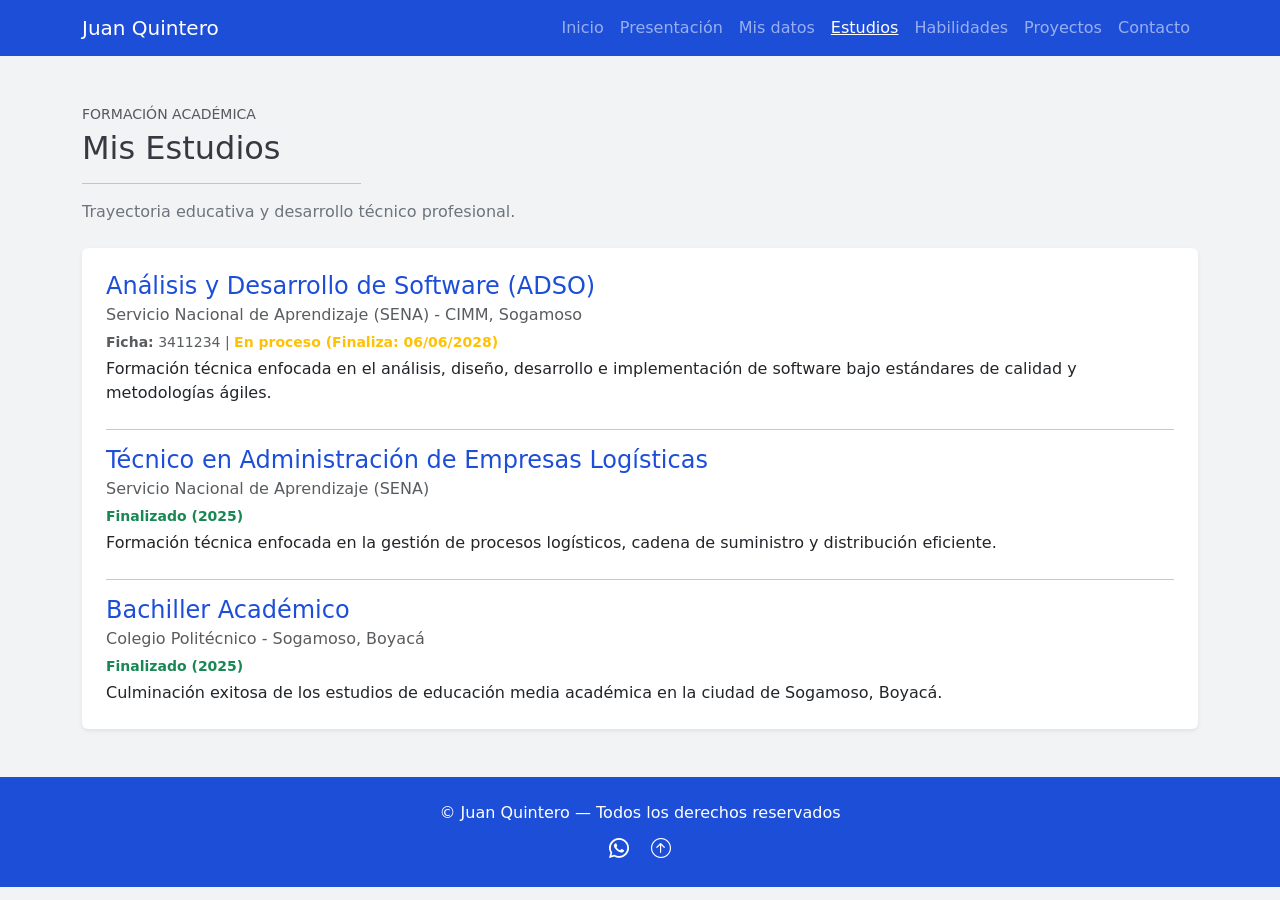
==== estudios.html @ cb3e7f13 "CV-Completo-Juan-Quintero-css git commit CV-Completo-Juan-Quintero-css" ====
<!DOCTYPE html> 
<html lang="es"> 
<head> 
  <meta charset="utf-8"> <!-- Configura la codificación para leer tildes y la letra Ñ -->
  <meta name="viewport" content="width=device-width, initial-scale=1.0"> <!-- Hace que la página sea adaptable a celulares y tablets -->
  <title>Estudios - Juan Quintero</title> <!-- Texto que aparece en la pestaña superior del navegador -->
  <link href="https://cdn.jsdelivr.net/npm/bootstrap@5.3.3/dist/css/bootstrap.min.css" rel="stylesheet"> <!-- Conecta los estilos modernos de Bootstrap -->
  <link href="https://cdn.jsdelivr.net/npm/bootstrap-icons@1.11.3/font/bootstrap-icons.min.css" rel="stylesheet"> <!-- Conecta la librería de íconos de Bootstrap -->
  <link rel="stylesheet" href="css/style-azul-gris.css">
</head> 
<body> 
  <nav class="navbar navbar-expand-lg navbar-dark bg-dark sticky-top"> <!-- Creamos una barra de navegacion oscura fijada en la parte de arriba  -->
    <div class="container"> <!-- Container los usamo para centrar y aliniar los elemntos de nuestra barra -->
      <a class="navbar-brand" href="index.html">Juan Quintero</a> <!-- nombre que lleva a la página de inicio -->
      <button class="navbar-toggler" type="button" data-bs-toggle="collapse" data-bs-target="#navMenu"> <!-- Botón desplegable para celulares -->
        <span class="navbar-toggler-icon"></span> <!-- Icono de las tres rayitas del botón móvil -->
      </button> <!-- Cierra el botón del menú -->
      <div class="collapse navbar-collapse" id="navMenu"> <!-- Agrupador colapsable de los enlaces del menú -->
        <ul class="navbar-nav ms-auto"> <!-- Lista de opciones del menú alineada a la derecha -->
          <li class="nav-item"><a class="nav-link" href="index.html">Inicio</a></li> <!-- Enlace a la página de inicio -->
          <li class="nav-item"><a class="nav-link" href="presentacion.html">Presentación</a></li> <!-- Enlace a la presentación -->
          <li class="nav-item"><a class="nav-link" href="datos-personales.html">Mis datos</a></li> <!-- Enlace a datos personales -->
          <li class="nav-item"><a class="nav-link active" href="estudios.html">Estudios</a></li> <!-- Enlace actual de estudios resaltado como activo -->
          <li class="nav-item"><a class="nav-link" href="habilidades.html">Habilidades</a></li> <!-- Enlace a habilidades -->
          <li class="nav-item"><a class="nav-link" href="proyectos.html">Proyectos</a></li> <!-- Enlace a proyectos -->
          <li class="nav-item"><a class="nav-link" href="contacto.html">Contacto</a></li> <!-- Enlace a contacto -->
        </ul> <!-- Cierra la lista de opciones -->
      </div> <!-- Cierra el contenedor colapsable -->
    </div> <!-- Cierra el contenedor de la barra -->
  </nav> <!-- Cierra la barra de navegación -->
  <main> <!-- Abre la sección principal con el contenido central -->
    <section class="container py-5"> <!-- Contenedor con espacio vertical superior e inferior -->
      <p class="text-uppercase text-muted small mb-1">Formación Académica</p> <!-- Pequeño texto superior en mayúsculas y gris -->
      <h2 class="mb-0">Mis Estudios</h2> <!-- Título principal de la sección -->
      <hr class="w-25 my-3"> <!-- Línea decorativa horizontal corta -->
      <p class="text-secondary mb-4">Trayectoria educativa y desarrollo técnico profesional.</p> <!-- Subtítulo descriptivo -->
      <div class="card shadow-sm border-0"> <!-- Tarjeta general que unifica toda la información de estudios -->
        <div class="card-body p-4"> <!-- Cuerpo interno de la tarjeta con espacio de relleno -->
          <!-- Análisis y Desarrollo de Software -->
          <h4 class="card-title text-primary">Análisis y Desarrollo de Software (ADSO)</h4> <!-- Título del programa técnico -->
          <h6 class="card-subtitle mb-2 text-muted">Servicio Nacional de Aprendizaje (SENA) - CIMM, Sogamoso</h6> <!-- Institución y sede -->
          <p class="text-muted small mb-1"><strong>Ficha:</strong> 3411234 | <span class="text-warning fw-bold">En proceso (Finaliza: 06/06/2028)</span></p> <!-- Detalles y estado -->
          <p class="card-text mb-4">Formación técnica enfocada en el análisis, diseño, desarrollo e implementación de software bajo estándares de calidad y metodologías ágiles.</p> <!-- Descripción -->
          <hr class="my-3"> <!-- Línea divisoria sencilla entre estudios -->
          <!-- Administración de Empresas Logísticas -->
          <h4 class="card-title text-primary">Técnico en Administración de Empresas Logísticas</h4> <!-- Título del programa técnico -->
          <h6 class="card-subtitle mb-2 text-muted">Servicio Nacional de Aprendizaje (SENA)</h6> <!-- Institución -->
          <p class="text-muted small mb-1"><span class="text-success fw-bold">Finalizado (2025)</span></p> <!-- Estado -->
          <p class="card-text mb-4">Formación técnica enfocada en la gestión de procesos logísticos, cadena de suministro y distribución eficiente.</p> <!-- Descripción -->
          <hr class="my-3"> <!-- Línea divisoria sencilla entre estudios -->
          <!-- Bachillerato -->
          <h4 class="card-title text-primary">Bachiller Académico</h4> <!-- Título del nivel educativo -->
          <h6 class="card-subtitle mb-2 text-muted">Colegio Politécnico - Sogamoso, Boyacá</h6> <!-- Colegio y ubicación -->
          <p class="text-muted small mb-1"><span class="text-success fw-bold">Finalizado (2025)</span></p> <!-- Estado y año -->
          <p class="card-text mb-0">Culminación exitosa de los estudios de educación media académica en la ciudad de Sogamoso, Boyacá.</p> <!-- Descripción -->
        </div> <!-- Cierra el cuerpo de la tarjeta general -->
      </div> <!-- Cierra la tarjeta general -->

    </section> <!-- Cierra la sección de estudios -->
  </main> <!-- Cierra el contenido principal -->

  <footer class="bg-dark text-white text-center py-4"> <!-- Pie de página oscuro, centrado y con espacio -->
    <div class="container"> <!-- Contenedor para alinear el texto del pie -->
      <p class="mb-2">&copy; Juan Quintero — Todos los derechos reservados</p> <!-- Texto de derechos de autor -->
      <a href="https://wa.me/573001234567" target="_blank" class="text-white fs-5"><i class="bi bi-whatsapp"></i></a> <!-- Enlace al ícono de WhatsApp -->
      <a href="#" class="text-white fs-5 ms-3" title="Volver arriba"><i class="bi bi-arrow-up-circle"></i></a>
    </div> <!-- Cierra el contenedor del pie -->
  </footer> <!-- Cierra el pie de página -->
  <script src="https://cdn.jsdelivr.net/npm/bootstrap@5.3.3/dist/js/bootstrap.bundle.min.js"></script> <!-- Archivo JavaScript de Bootstrap para componentes interactivos -->
</body>
---- css/style-azul-gris.css ----
:root {
  --azul: #1d4ed8;
  --azul-hover: #1739a8;
  --gris: #6c757d;
  --gris-claro: #f1f3f5;
  --blanco: #ffffff;
}

/* Fondos oscuros (navbar, header, footer) -> azul */
.navbar.bg-dark,
header.bg-dark,
footer.bg-dark {
  background-color: var(--azul) !important;
}

/* Links del menú y hover en blanco resaltado */
.navbar .nav-link.active,
.navbar .nav-link:hover {
  color: var(--blanco) !important;
  text-decoration: underline;
}

/* Botones principales -> azul con texto blanco */
.btn-primary {
  background-color: var(--azul) !important;
  border-color: var(--azul) !important;
  color: var(--blanco) !important;
  font-weight: 600;
}

.btn-primary:hover {
  background-color: var(--azul-hover) !important;
  border-color: var(--azul-hover) !important;
}

/* Íconos y acentos en azul */
.text-primary {
  color: var(--azul) !important;
}

/* Tarjetas y listas con borde gris suave */
.card,
.list-group-item {
  border-color: var(--gris) !important;
}

/* Fondo general -> gris muy claro, casi blanco */
body {
  background-color: var(--gris-claro);
  color: #343a40;
}

/* Texto secundario en gris medio */
.text-secondary {
  color: var(--gris) !important;
}
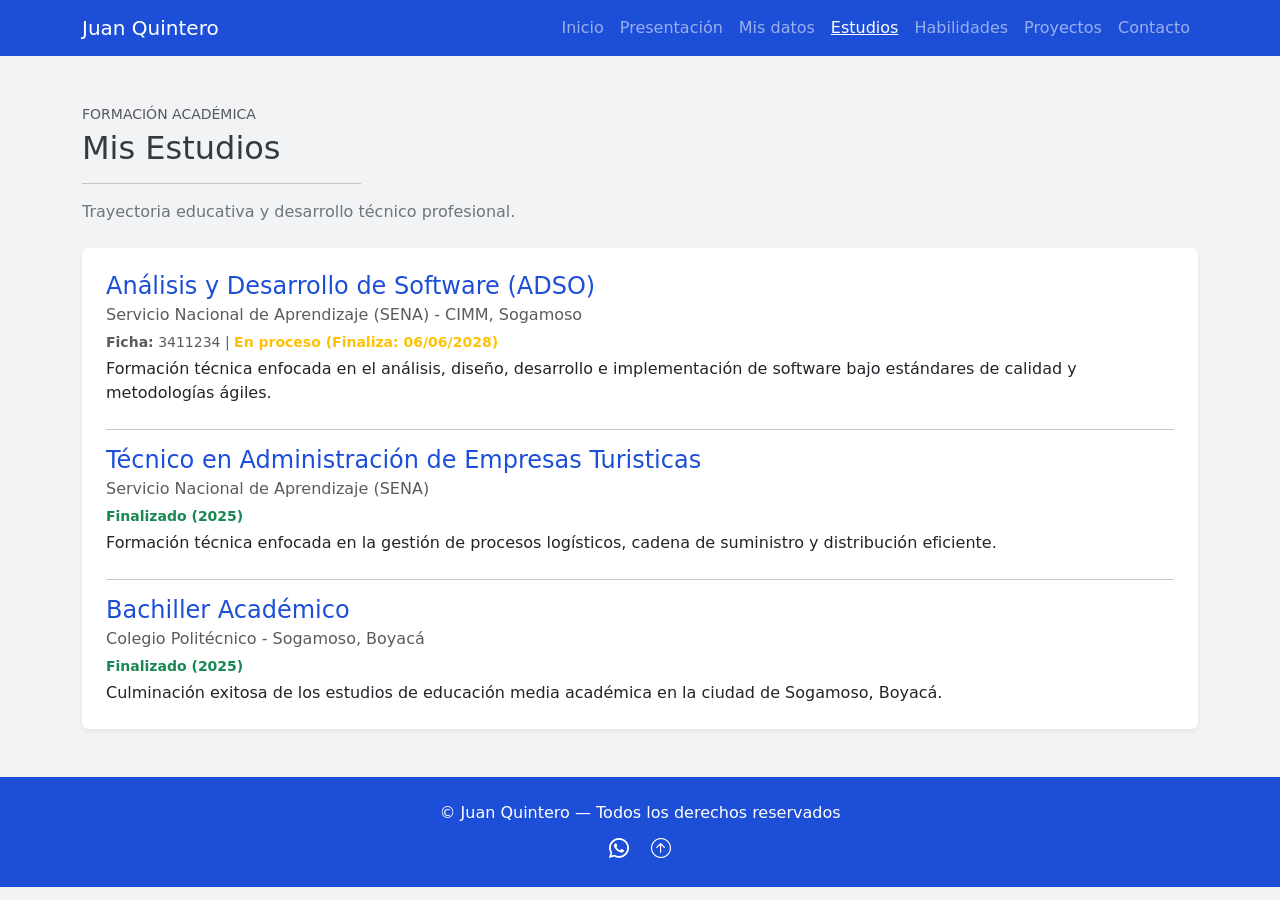
==== commit 58f83eba: "Actualización_estudios" ====
--- a/estudios.html
+++ b/estudios.html
@@ -43,7 +43,7 @@
           <p class="card-text mb-4">Formación técnica enfocada en el análisis, diseño, desarrollo e implementación de software bajo estándares de calidad y metodologías ágiles.</p> <!-- Descripción -->
           <hr class="my-3"> <!-- Línea divisoria sencilla entre estudios -->
           <!-- Administración de Empresas Logísticas -->
-          <h4 class="card-title text-primary">Técnico en Administración de Empresas Logísticas</h4> <!-- Título del programa técnico -->
+          <h4 class="card-title text-primary">Técnico en Administración de Empresas Turisticas</h4> <!-- Título del programa técnico -->
           <h6 class="card-subtitle mb-2 text-muted">Servicio Nacional de Aprendizaje (SENA)</h6> <!-- Institución -->
           <p class="text-muted small mb-1"><span class="text-success fw-bold">Finalizado (2025)</span></p> <!-- Estado -->
           <p class="card-text mb-4">Formación técnica enfocada en la gestión de procesos logísticos, cadena de suministro y distribución eficiente.</p> <!-- Descripción -->
